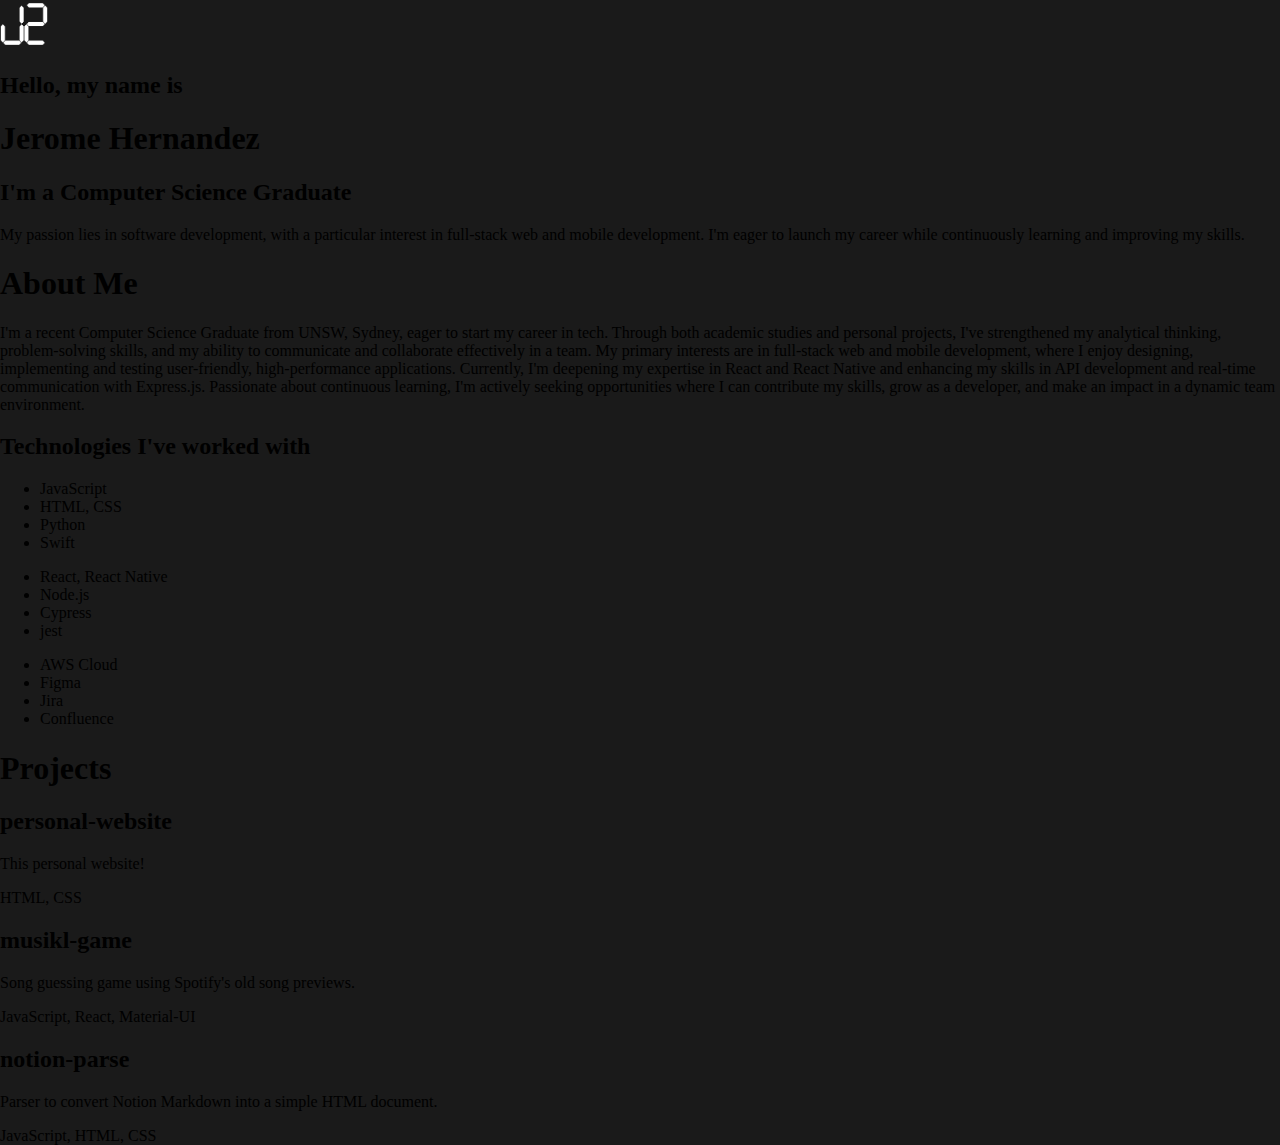
==== main.html @ 6acabdaa "feat: Simple HTML document structure" ====
<!DOCTYPE html>
<html lang="en">
<head>
    <meta charset="UTF-8">
    <meta name="viewport" content="width=device-width, initial-scale=1.0">
    <link rel="stylesheet" href="main.css">
    <title>Personal Website</title>
</head>
<body>
    <nav id="navbar">
        <img src="images/J2 7 Segment.png" alt="J2" id="logo">
    </nav>
    <h2>Hello, my name is</h2>
    <h1>Jerome Hernandez</h1>
    <h2>I'm a Computer Science Graduate</h2>
    <p>My passion lies in software development, with a particular interest in full-stack web and mobile development. I'm eager to launch my career while continuously learning and improving my skills.</p>
    <!-- TODO: Email, LinkedIn, GitHub logos -->
    <h1>About Me</h1>
    <p>I'm a recent Computer Science Graduate from UNSW, Sydney, eager to start my career in tech. Through both academic studies and personal projects, I've strengthened my analytical thinking, problem-solving skills, and my ability to communicate and collaborate effectively in a team.

        My primary interests are in full-stack web and mobile development, where I enjoy designing, implementing and testing user-friendly, high-performance applications. Currently, I'm deepening my expertise in React and React Native and enhancing my skills in API development and real-time communication with Express.js.
        
        Passionate about continuous learning, I'm actively seeking opportunities where I can contribute my skills, grow as a developer, and make an impact in a dynamic team environment.</p>
    <h2>Technologies I've worked with</h2>
    <ul>
        <li>JavaScript</li>
        <li>HTML, CSS</li>
        <li>Python</li>
        <li>Swift</li>
    </ul>
    <ul>
        <li>React, React Native</li>
        <li>Node.js</li>
        <li>Cypress</li>
        <li>jest</li>
    </ul>
    <ul>
        <li>AWS Cloud</li>
        <li>Figma</li>
        <li>Jira</li>
        <li>Confluence</li>
    </ul>
    <!-- TODO: 3 Technologies logos -->
     <h1>Projects</h1>
     <div id="project-tiles">
        <div class="project-tile">
            <!-- TODO: GitHub logo link -->
             <h2>personal-website</h2>
             <p class="regular">This personal website!</p>
             <p class="small">HTML, CSS</p>
        </div>
        <div class="project-tile">
            <!-- TODO: GitHub logo link -->
             <h2>musikl-game</h2>
             <p class="regular">Song guessing game using Spotify's old song previews.</p>
             <p class="small">JavaScript, React, Material-UI</p>
        </div>
        <div class="project-tile">
            <!-- TODO: GitHub logo link -->
             <h2>notion-parse</h2>
             <p class="regular">Parser to convert Notion Markdown into a simple HTML document.</p>
             <p class="small">JavaScript, HTML, CSS</p>
        </div>
     </div>
</body>
</html>
---- main.css ----
body {
    margin: 0;
    background-color: #1A1A1A;
    height: 100vh;
    width: 100vw;
}

#logo {
    width: 48px;
    height: 48px;
}
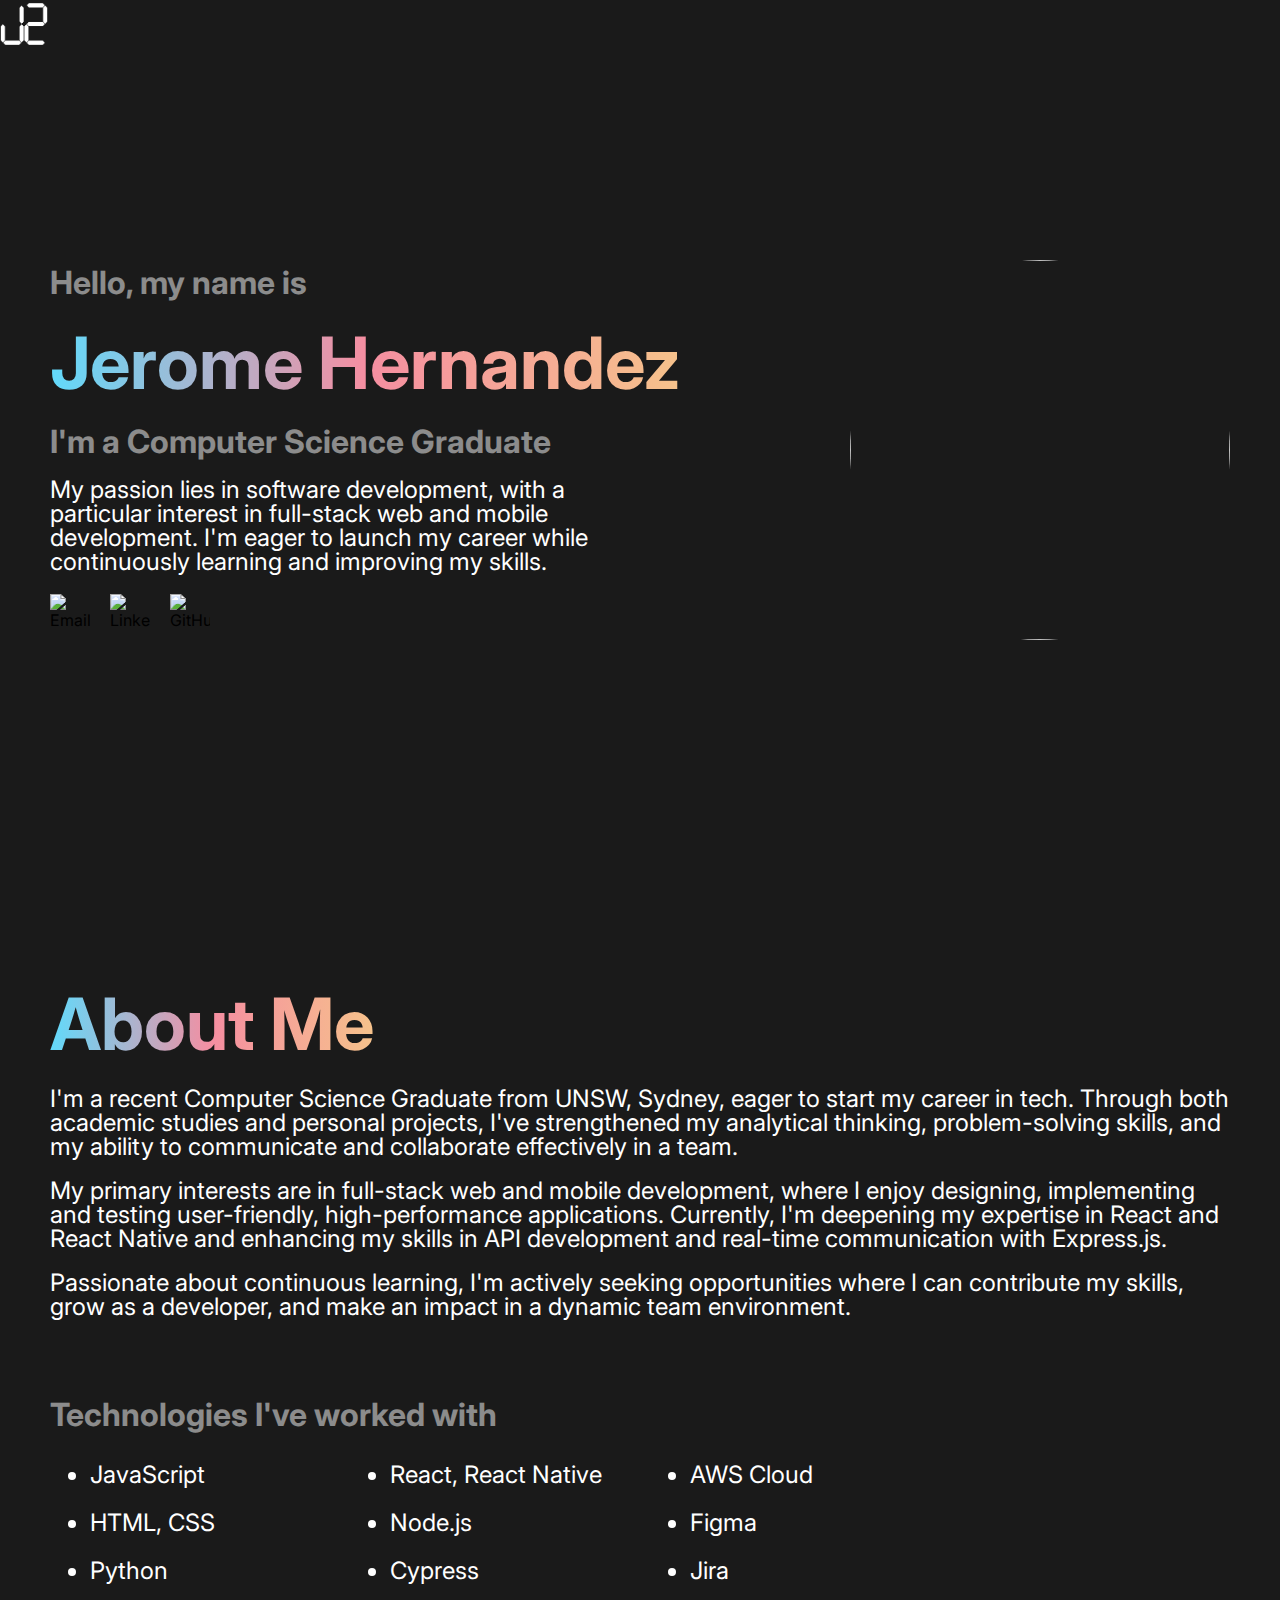
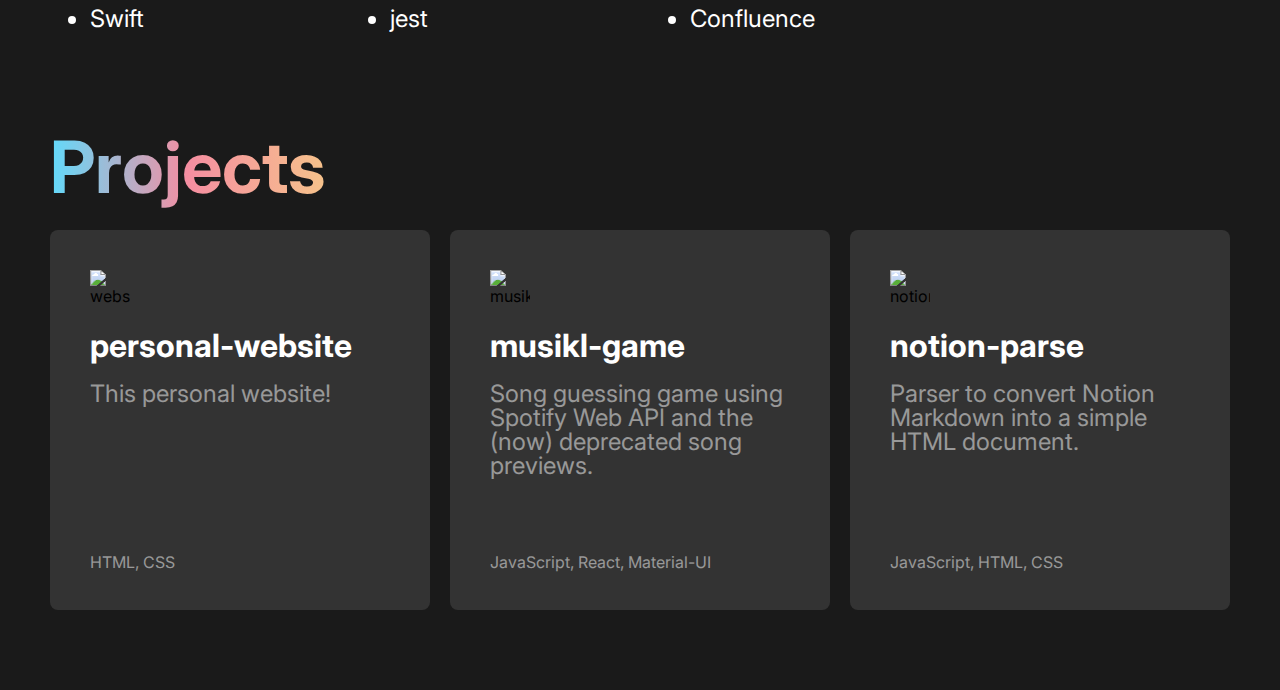
==== commit 69b4be1c: "feat: project tiles" ====
--- a/main.html
+++ b/main.html
@@ -1,66 +1,109 @@
 <!DOCTYPE html>
 <html lang="en">
-<head>
-    <meta charset="UTF-8">
-    <meta name="viewport" content="width=device-width, initial-scale=1.0">
-    <link rel="stylesheet" href="main.css">
+  <head>
+    <meta charset="UTF-8" />
+    <meta name="viewport" content="width=device-width, initial-scale=1.0" />
+    <link rel="stylesheet" href="main.css" />
     <title>Personal Website</title>
-</head>
-<body>
+    <style>
+      @import url("https://fonts.googleapis.com/css2?family=Inter:ital,opsz,wght@0,14..32,100..900;1,14..32,100..900&display=swap");
+    </style>
+  </head>
+  <body>
     <nav id="navbar">
-        <img src="images/J2 7 Segment.png" alt="J2" id="logo">
+      <img src="images/J2 7 Segment.png" alt="J2" id="logo" />
     </nav>
-    <h2>Hello, my name is</h2>
-    <h1>Jerome Hernandez</h1>
-    <h2>I'm a Computer Science Graduate</h2>
-    <p>My passion lies in software development, with a particular interest in full-stack web and mobile development. I'm eager to launch my career while continuously learning and improving my skills.</p>
-    <!-- TODO: Email, LinkedIn, GitHub logos -->
-    <h1>About Me</h1>
-    <p>I'm a recent Computer Science Graduate from UNSW, Sydney, eager to start my career in tech. Through both academic studies and personal projects, I've strengthened my analytical thinking, problem-solving skills, and my ability to communicate and collaborate effectively in a team.
-
-        My primary interests are in full-stack web and mobile development, where I enjoy designing, implementing and testing user-friendly, high-performance applications. Currently, I'm deepening my expertise in React and React Native and enhancing my skills in API development and real-time communication with Express.js.
-        
-        Passionate about continuous learning, I'm actively seeking opportunities where I can contribute my skills, grow as a developer, and make an impact in a dynamic team environment.</p>
-    <h2>Technologies I've worked with</h2>
-    <ul>
-        <li>JavaScript</li>
-        <li>HTML, CSS</li>
-        <li>Python</li>
-        <li>Swift</li>
-    </ul>
-    <ul>
-        <li>React, React Native</li>
-        <li>Node.js</li>
-        <li>Cypress</li>
-        <li>jest</li>
-    </ul>
-    <ul>
-        <li>AWS Cloud</li>
-        <li>Figma</li>
-        <li>Jira</li>
-        <li>Confluence</li>
-    </ul>
-    <!-- TODO: 3 Technologies logos -->
-     <h1>Projects</h1>
-     <div id="project-tiles">
-        <div class="project-tile">
-            <!-- TODO: GitHub logo link -->
-             <h2>personal-website</h2>
-             <p class="regular">This personal website!</p>
-             <p class="small">HTML, CSS</p>
+    <div id="root">
+      <div id="profile" class="container">
+        <h2>Hello, my name is</h2>
+        <h1>Jerome Hernandez</h1>
+        <h2>I'm a Computer Science Graduate</h2>
+        <img src="images/Profile Picture.png" alt="" id="profile-picture" />
+        <p id="profile-blurb">
+          My passion lies in software development, with a particular interest in
+          full-stack web and mobile development. I'm eager to launch my career
+          while continuously learning and improving my skills.
+        </p>
+        <div id="socials">
+          <img src="images/envelope-fill.svg" alt="Email" class="icon" />
+          <img src="images/linkedin.svg" alt="LinkedIn" class="icon" />
+          <img src="images/github.svg" alt="GitHub" class="icon" />
         </div>
-        <div class="project-tile">
-            <!-- TODO: GitHub logo link -->
-             <h2>musikl-game</h2>
-             <p class="regular">Song guessing game using Spotify's old song previews.</p>
-             <p class="small">JavaScript, React, Material-UI</p>
+      </div>
+      <div id="about" class="container">
+        <h1>About Me</h1>
+        <p>
+          I'm a recent Computer Science Graduate from UNSW, Sydney, eager to
+          start my career in tech. Through both academic studies and personal
+          projects, I've strengthened my analytical thinking, problem-solving
+          skills, and my ability to communicate and collaborate effectively in a
+          team.
+        </p>
+        <p>
+          My primary interests are in full-stack web and mobile development,
+          where I enjoy designing, implementing and testing user-friendly,
+          high-performance applications. Currently, I'm deepening my expertise
+          in React and React Native and enhancing my skills in API development
+          and real-time communication with Express.js.
+        </p>
+        <p>
+          Passionate about continuous learning, I'm actively seeking
+          opportunities where I can contribute my skills, grow as a developer,
+          and make an impact in a dynamic team environment.
+        </p>
+      </div>
+      <div id="technologies" class="container">
+        <h2>Technologies I've worked with</h2>
+        <div id="technologies-lists">
+          <ul>
+            <li>JavaScript</li>
+            <li>HTML, CSS</li>
+            <li>Python</li>
+            <li>Swift</li>
+          </ul>
+          <ul>
+            <li>React, React Native</li>
+            <li>Node.js</li>
+            <li>Cypress</li>
+            <li>jest</li>
+          </ul>
+          <ul>
+            <li>AWS Cloud</li>
+            <li>Figma</li>
+            <li>Jira</li>
+            <li>Confluence</li>
+          </ul>
         </div>
-        <div class="project-tile">
-            <!-- TODO: GitHub logo link -->
-             <h2>notion-parse</h2>
-             <p class="regular">Parser to convert Notion Markdown into a simple HTML document.</p>
-             <p class="small">JavaScript, HTML, CSS</p>
+        <!-- TODO: 3 Technologies logos -->
+      </div>
+      <div id="projects" class="container">
+        <h1>Projects</h1>
+        <div id="project-tiles">
+          <div class="project-tile">
+            <img src="images/github.svg" alt="website repo" class="icon" />
+            <h2>personal-website</h2>
+            <p>This personal website!</p>
+            <p class="text-small">HTML, CSS</p>
+          </div>
+          <div class="project-tile">
+            <img src="images/github.svg" alt="musikl-game repo" class="icon" />
+            <h2>musikl-game</h2>
+            <p>
+              Song guessing game using Spotify Web API and the (now) deprecated
+              song previews.
+            </p>
+            <p class="text-small">JavaScript, React, Material-UI</p>
+          </div>
+          <div class="project-tile">
+            <img src="images/github.svg" alt="notion-parse repo" class="icon" />
+            <h2>notion-parse</h2>
+            <p>
+              Parser to convert Notion Markdown into a simple HTML document.
+            </p>
+            <p class="text-small">JavaScript, HTML, CSS</p>
+          </div>
         </div>
-     </div>
-</body>
-</html>+      </div>
+    </div>
+  </body>
+</html>
--- a/main.css
+++ b/main.css
@@ -1,11 +1,143 @@
+html {
+    font-size: 16px;
+}
+
+nav {
+    height: 0px;
+}
+
 body {
     margin: 0;
     background-color: #1A1A1A;
-    height: 100vh;
-    width: 100vw;
+    height: 100%;
+    width: 100%;
+    font-family: 'Inter';
+}
+
+#root {
+    margin: 0 auto 0 auto;
+    width: 100%;
+    max-width: 1180px;
 }
 
 #logo {
-    width: 48px;
-    height: 48px;
+    width: 3rem;
+    height: 3rem;
+}
+
+#profile {
+    position: relative;
+    height: 100vh;
+    justify-content: center;
+}
+
+#profile-picture {
+    width: 23.75rem;
+    height: 23.75rem;
+    border-radius: 11.875rem;
+    position: absolute;
+    right: 0px;
+}
+
+#profile-blurb {
+    width: 580px;
+}
+
+#socials,
+#technologies-lists,
+#project-tiles {
+    display: flex;
+    flex-direction: row;
+    gap: 1.25rem;
+}
+
+#about,
+#technologies,
+#projects {
+    margin-top: 5rem;
+    margin-bottom: 5rem;
+}
+
+#technologies-lists {
+    width: 55rem;
+}
+
+#technologies-lists>ul {
+    flex: 1;
+}
+
+#technologies-lists>ul>li {
+    line-height: 3rem;
+}
+
+.project-tile {
+    height: 23.75rem;
+    width: 23.75rem;
+    background-color: #333333;
+    border-radius: 0.5rem;
+    padding: 2.5rem;
+    box-sizing: border-box;
+    display: flex;
+    flex-direction: column;
+    gap: 1.25rem;
+}
+
+.project-tile>h2 {
+    color: #FFFFFF;
+}
+
+.project-tile>h2+p {
+    color: rgba(255, 255, 255, 0.5);
+    flex: 1;
+}
+
+h1,
+h2,
+p,
+li,
+ul {
+    margin: 0;
+}
+
+h1 {
+    font-size: 4.5rem;
+    color: transparent;
+    font-weight: bold;
+    background-image: linear-gradient(to right, #61DAFB, #F58EA1, #F6C28B);
+    background-clip: text;
+    align-self: start;
+    overflow: visible;
+}
+
+h2 {
+    font-size: 2rem;
+    line-height: 2rem;
+    color: rgba(255, 255, 255, 0.5);
+    font-weight: bold;
+}
+
+p,
+li {
+    font-size: 1.5rem;
+    line-height: 1.5rem;
+    color: #FFFFFF;
+    font-weight: normal;
+}
+
+.container {
+    display: flex;
+    flex-direction: column;
+    gap: 1.25rem;
+}
+
+.text-small {
+    font-size: 1rem;
+    line-height: 1rem;
+    color: rgba(255, 255, 255, 0.5);
+    font-weight: normal;
+}
+
+.icon {
+    height: 2.5rem;
+    width: 2.5rem;
 }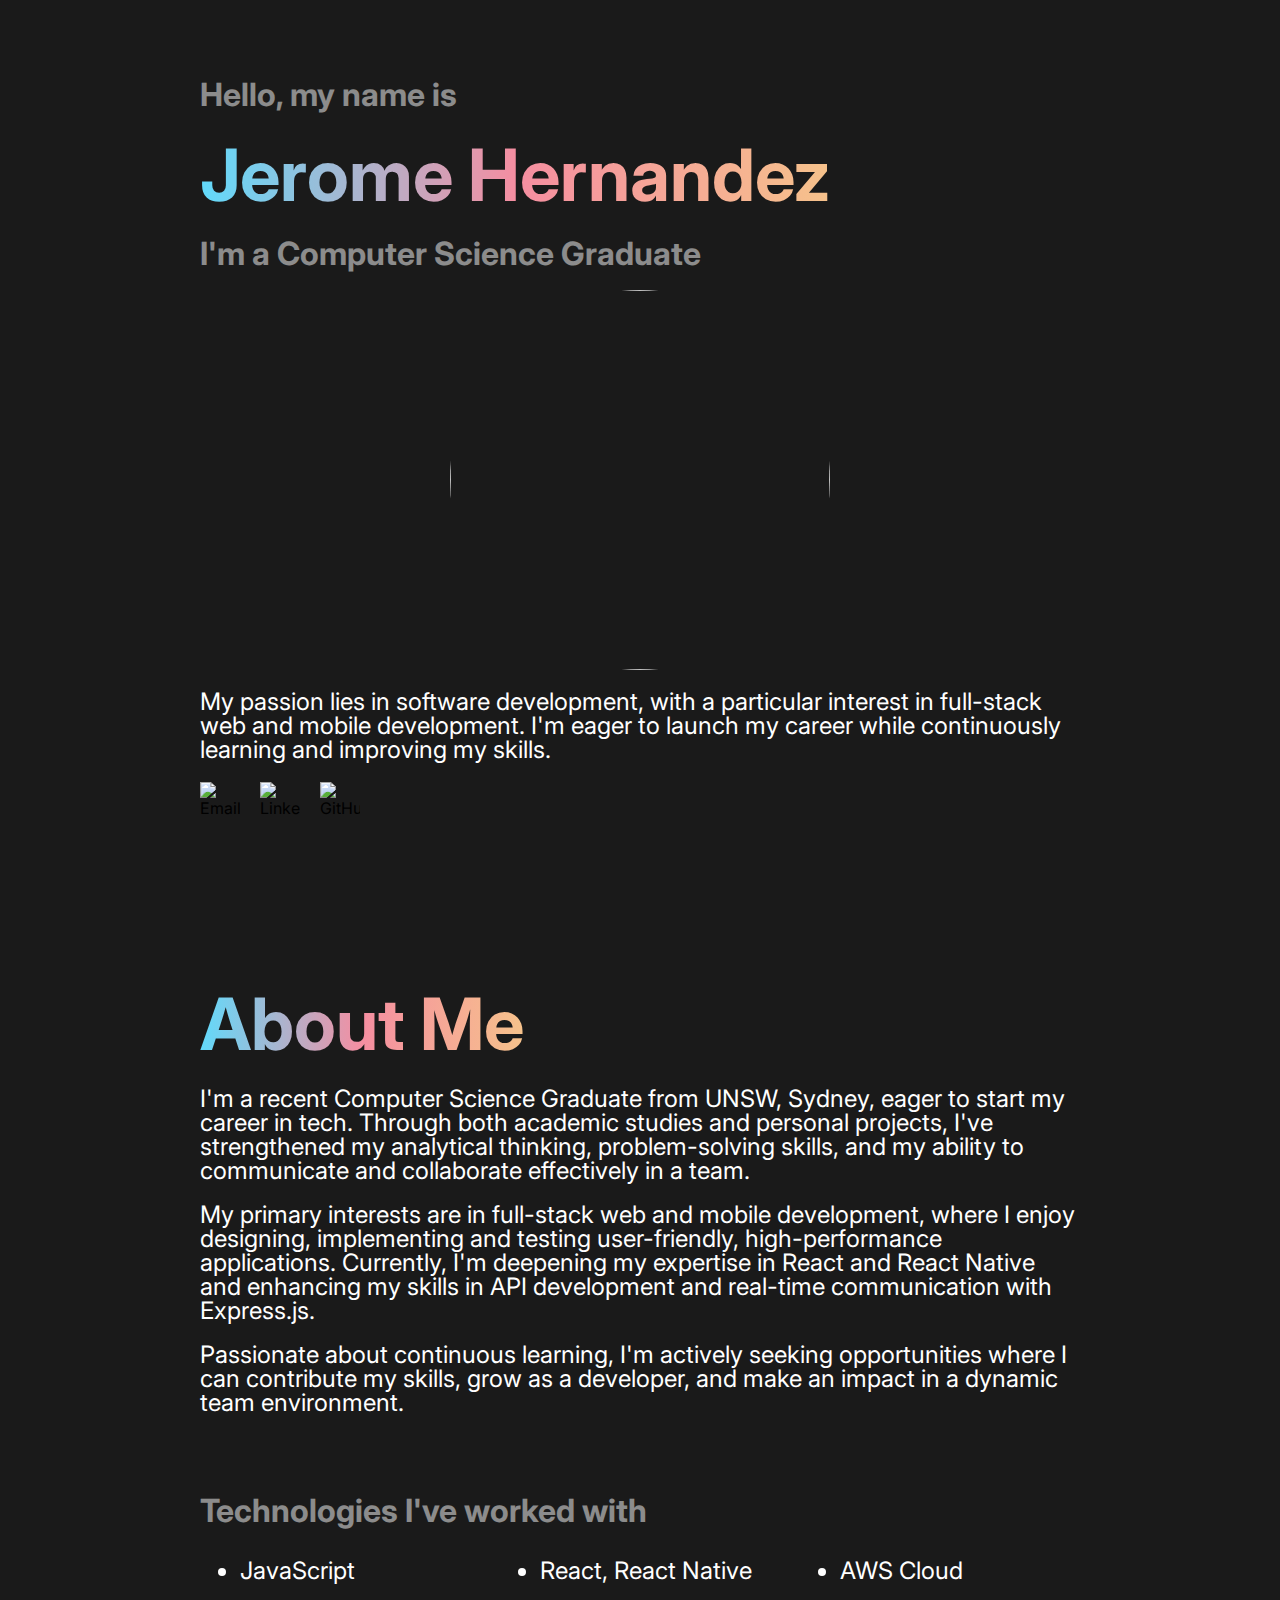
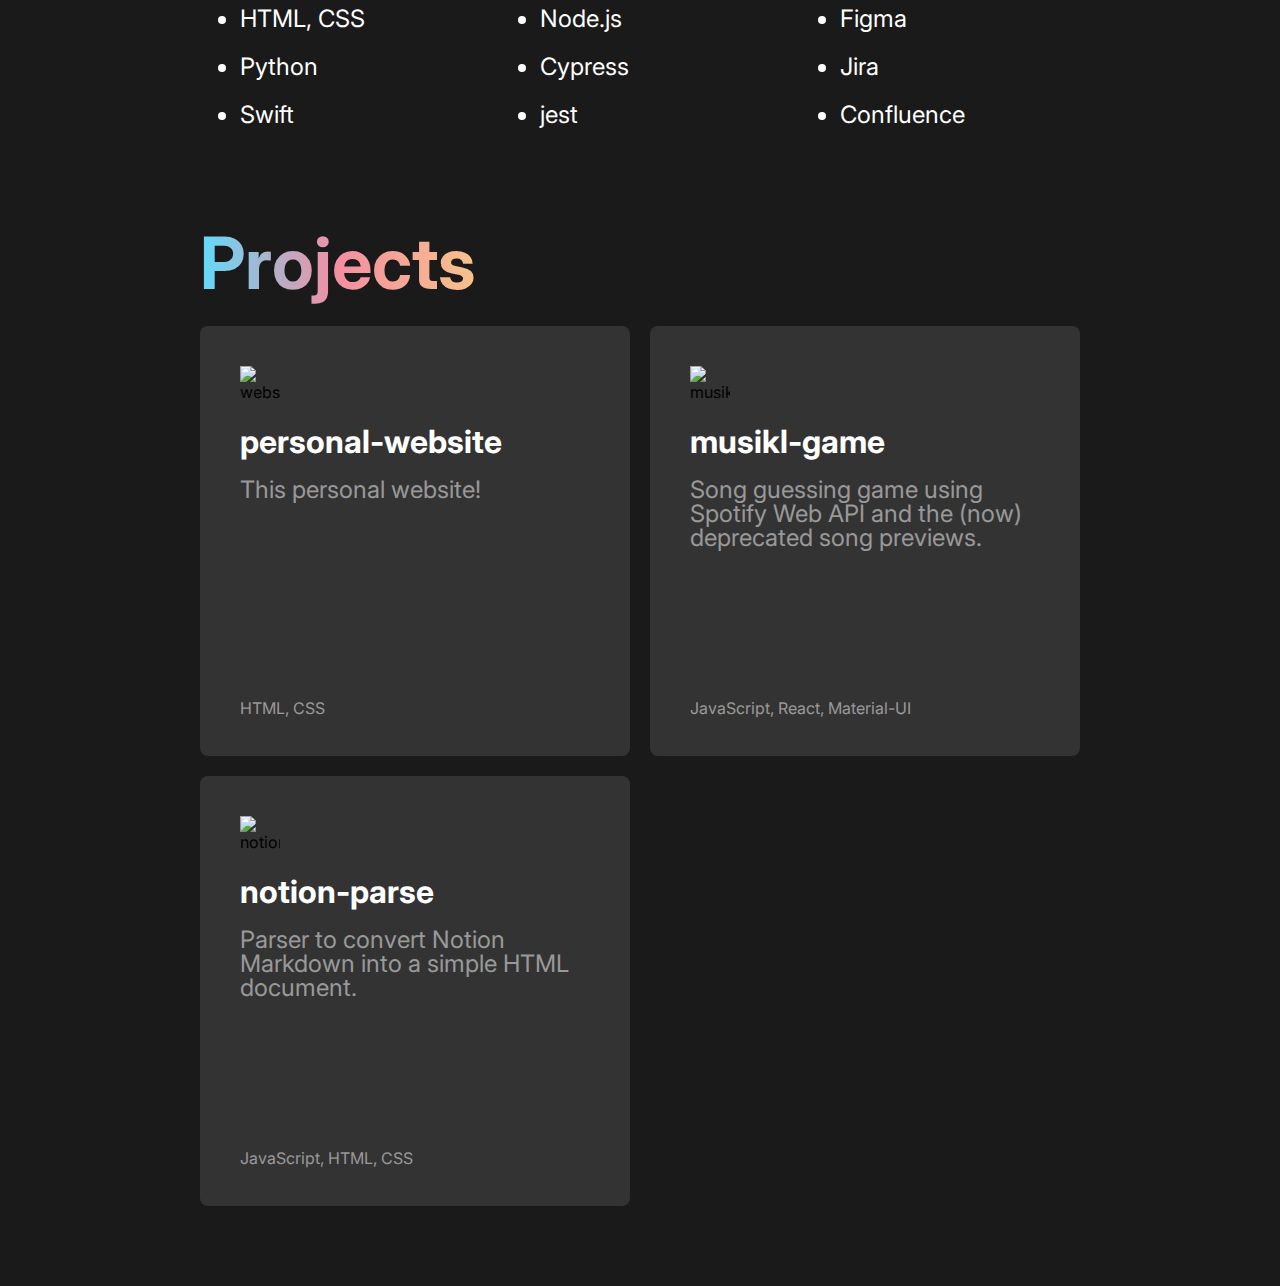
==== commit 65b334ce: "feat: mobile responsiveness media queries" ====
--- a/main.html
+++ b/main.html
@@ -10,7 +10,7 @@
     </style>
   </head>
   <body>
-    <nav id="navbar">
+    <nav>
       <img src="images/J2 7 Segment.png" alt="J2" id="logo" />
     </nav>
     <div id="root">
@@ -74,7 +74,15 @@
             <li>Confluence</li>
           </ul>
         </div>
-        <!-- TODO: 3 Technologies logos -->
+        <div id="technologies-tile-1">
+          <img src="images/react.png" alt="" class="technologies-tile-img" />
+        </div>
+        <div id="technologies-tile-2">
+          <img src="images/figma.png" alt="" class="technologies-tile-img" />
+        </div>
+        <div id="technologies-tile-3">
+          <img src="images/js.png" alt="" class="technologies-tile-img" />
+        </div>
       </div>
       <div id="projects" class="container">
         <h1>Projects</h1>
--- a/main.css
+++ b/main.css
@@ -4,6 +4,8 @@
 
 nav {
     height: 0px;
+    position: sticky;
+    top: 0;
 }
 
 body {
@@ -23,10 +25,14 @@
 #logo {
     width: 3rem;
     height: 3rem;
+    position: absolute;
+    top: 2rem;
+    left: 2rem;
 }
 
 #profile {
     position: relative;
+    min-height: 47.5rem;
     height: 100vh;
     justify-content: center;
 }
@@ -40,7 +46,7 @@
 }
 
 #profile-blurb {
-    width: 580px;
+    width: 36.25rem;
 }
 
 #socials,
@@ -48,6 +54,7 @@
 #project-tiles {
     display: flex;
     flex-direction: row;
+    flex-wrap: wrap;
     gap: 1.25rem;
 }
 
@@ -56,6 +63,7 @@
 #projects {
     margin-top: 5rem;
     margin-bottom: 5rem;
+    position: relative;
 }
 
 #technologies-lists {
@@ -68,6 +76,45 @@
 
 #technologies-lists>ul>li {
     line-height: 3rem;
+}
+
+#technologies-tile-1,
+#technologies-tile-2,
+#technologies-tile-3 {
+    height: 5rem;
+    width: 5rem;
+    padding: 0.5rem;
+    border-radius: 0.5rem;
+    background-color: #333333;
+    box-sizing: border-box;
+    border-width: 2px;
+    border-style: solid;
+    position: absolute;
+}
+
+#technologies-tile-1 {
+    border-color: #61DAFB;
+    top: 50%;
+    right: 12.5rem;
+    translate: 0% -50%;
+}
+
+#technologies-tile-2 {
+    border-color: #F58EA1;
+    top: 0;
+    right: 6.25rem;
+}
+
+#technologies-tile-3 {
+    border-color: #F6C28B;
+    bottom: 0;
+    right: 0;
+}
+
+.technologies-tile-img {
+    height: 100%;
+    width: 100%;
+    object-fit: contain;
 }
 
 .project-tile {
@@ -140,4 +187,36 @@
 .icon {
     height: 2.5rem;
     width: 2.5rem;
+}
+
+@media (max-width: 1404px) {
+    nav {
+        display: none;
+    }
+}
+
+@media (max-width: 1280px) {
+    #root {
+        max-width: 880px;
+    }
+
+    #profile-picture {
+        position: static;
+        margin: 0 auto;
+    }
+
+    #profile-blurb {
+        width: 100%;
+    }
+
+    #technologies-tile-1,
+    #technologies-tile-2,
+    #technologies-tile-3 {
+        display: none;
+    }
+
+    .project-tile {
+        height: 26.875rem;
+        width: 26.875rem;
+    }
 }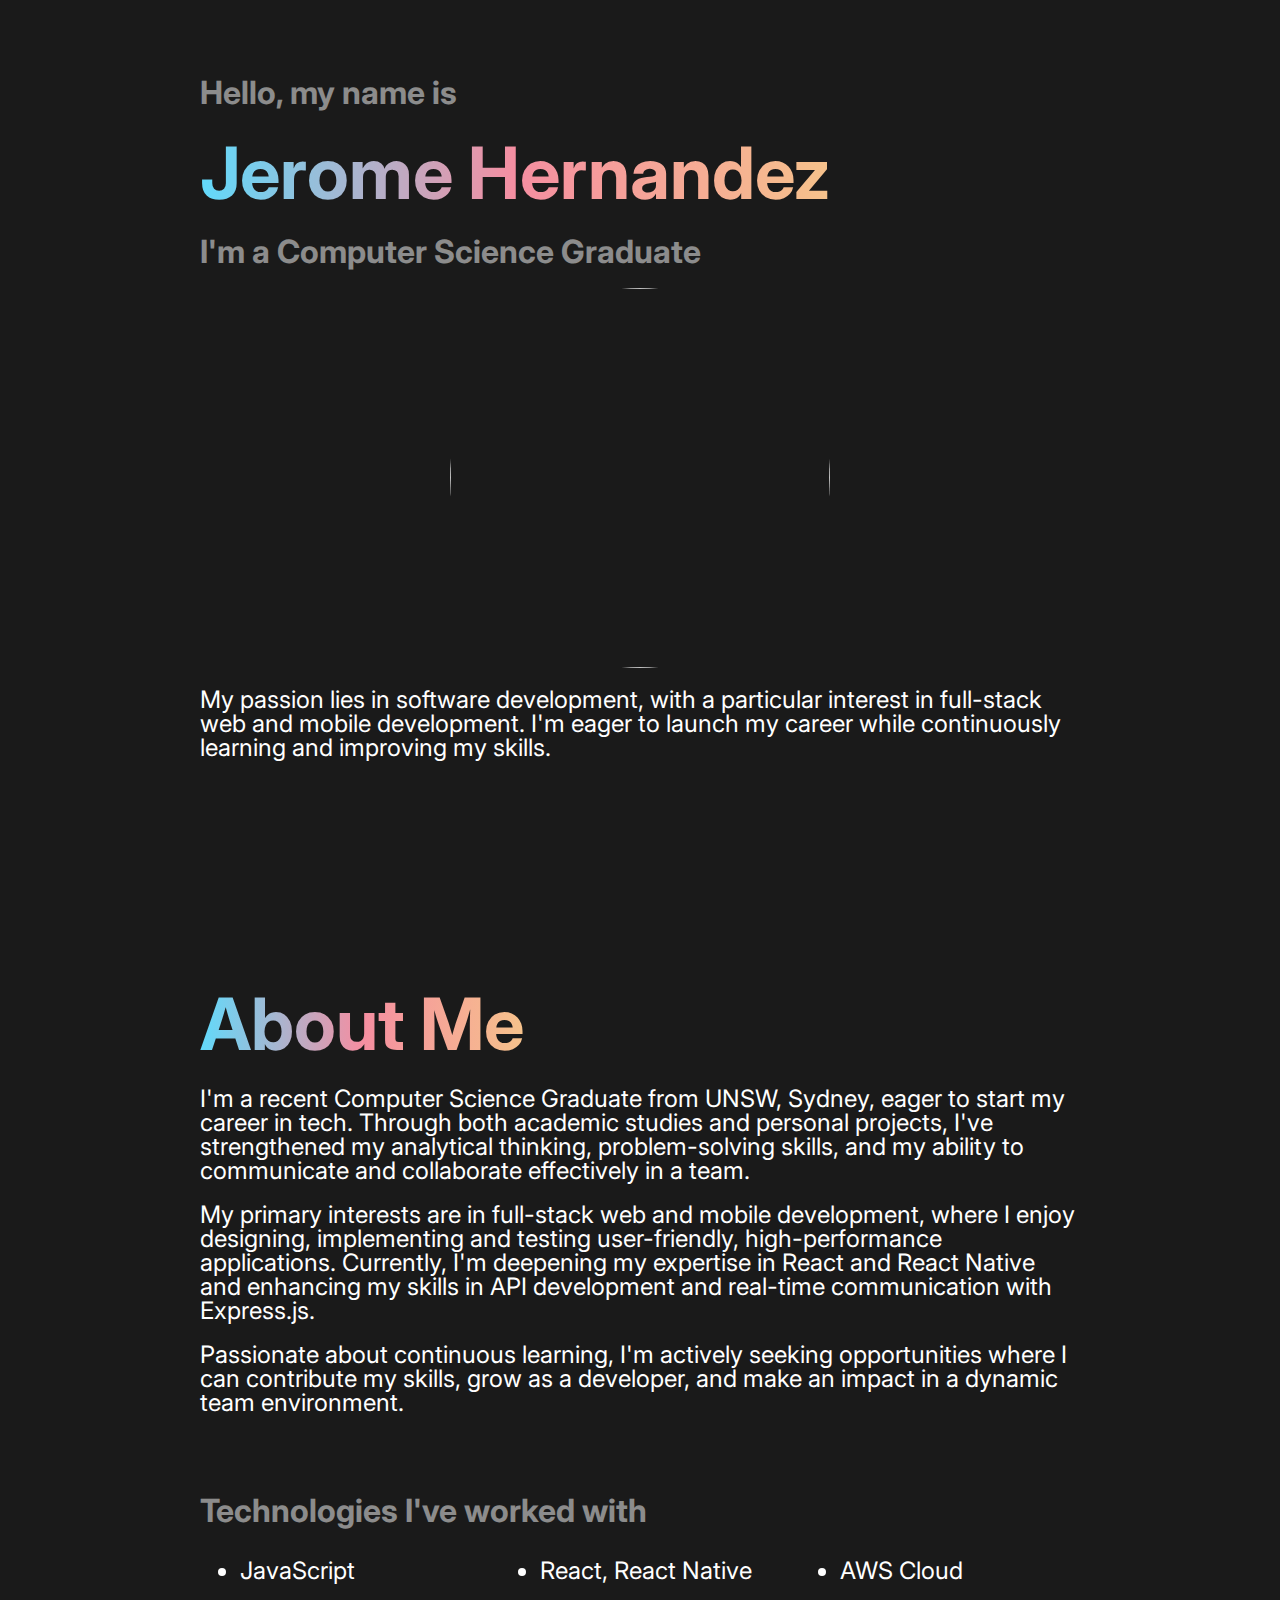
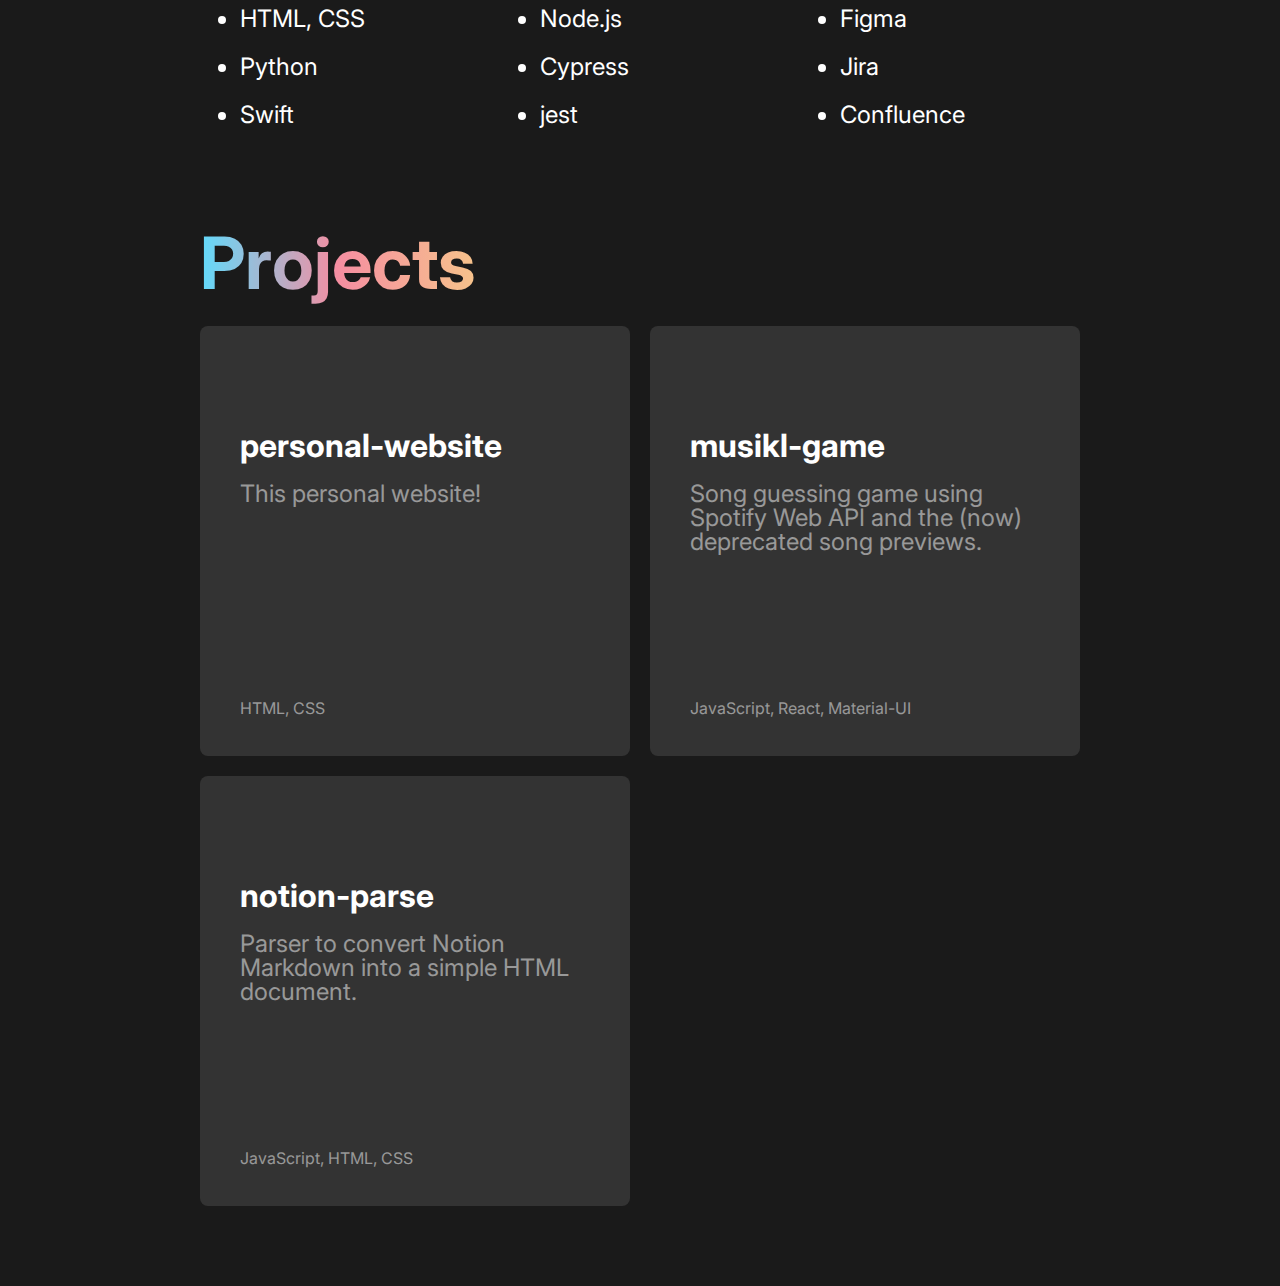
==== commit 2d9af92b: "feat: interactive svg links" ====
--- a/main.html
+++ b/main.html
@@ -25,9 +25,21 @@
           while continuously learning and improving my skills.
         </p>
         <div id="socials">
-          <img src="images/envelope-fill.svg" alt="Email" class="icon" />
-          <img src="images/linkedin.svg" alt="LinkedIn" class="icon" />
-          <img src="images/github.svg" alt="GitHub" class="icon" />
+          <a href="mailto:rjeromeh@outlook.com">
+            <svg class="icon">
+              <use xlink:href="icons.svg#envelope-fill"></use>
+            </svg>
+          </a>
+          <a href="https://www.linkedin.com/in/rjeromeh/">
+            <svg class="icon">
+              <use xlink:href="icons.svg#linkedin"></use>
+            </svg>
+          </a>
+          <a href="https://github.com/J0020git">
+            <svg class="icon">
+              <use xlink:href="icons.svg#github"></use>
+            </svg>
+          </a>
         </div>
       </div>
       <div id="about" class="container">
@@ -88,13 +100,21 @@
         <h1>Projects</h1>
         <div id="project-tiles">
           <div class="project-tile">
-            <img src="images/github.svg" alt="website repo" class="icon" />
+            <a href="https://github.com/J0020git/personal-website">
+              <svg class="icon">
+                <use xlink:href="icons.svg#github"></use>
+              </svg>
+            </a>
             <h2>personal-website</h2>
             <p>This personal website!</p>
             <p class="text-small">HTML, CSS</p>
           </div>
           <div class="project-tile">
-            <img src="images/github.svg" alt="musikl-game repo" class="icon" />
+            <a href="https://github.com/J0020git/musikl-game">
+              <svg class="icon">
+                <use xlink:href="icons.svg#github"></use>
+              </svg>
+            </a>
             <h2>musikl-game</h2>
             <p>
               Song guessing game using Spotify Web API and the (now) deprecated
@@ -103,7 +123,11 @@
             <p class="text-small">JavaScript, React, Material-UI</p>
           </div>
           <div class="project-tile">
-            <img src="images/github.svg" alt="notion-parse repo" class="icon" />
+            <a href="https://github.com/J0020git/notion-parse">
+              <svg class="icon">
+                <use xlink:href="icons.svg#github"></use>
+              </svg>
+            </a>
             <h2>notion-parse</h2>
             <p>
               Parser to convert Notion Markdown into a simple HTML document.
--- a/main.css
+++ b/main.css
@@ -49,13 +49,23 @@
     width: 36.25rem;
 }
 
-#socials,
-#technologies-lists,
-#project-tiles {
+#socials {
     display: flex;
     flex-direction: row;
     flex-wrap: wrap;
     gap: 1.25rem;
+}
+
+#project-tiles {
+    display: grid;
+    gap: 1.25rem;
+    grid-template-columns: repeat(3, 1fr);
+}
+
+#technologies-lists {
+    display: grid;
+    gap: 1.25rem;
+    grid-template-columns: repeat(4, 1fr);
 }
 
 #about,
@@ -64,10 +74,6 @@
     margin-top: 5rem;
     margin-bottom: 5rem;
     position: relative;
-}
-
-#technologies-lists {
-    width: 55rem;
 }
 
 #technologies-lists>ul {
@@ -118,8 +124,7 @@
 }
 
 .project-tile {
-    height: 23.75rem;
-    width: 23.75rem;
+    aspect-ratio: 1 / 1;
     background-color: #333333;
     border-radius: 0.5rem;
     padding: 2.5rem;
@@ -127,6 +132,7 @@
     display: flex;
     flex-direction: column;
     gap: 1.25rem;
+    overflow: hidden;
 }
 
 .project-tile>h2 {
@@ -136,6 +142,7 @@
 .project-tile>h2+p {
     color: rgba(255, 255, 255, 0.5);
     flex: 1;
+    overflow: hidden;
 }
 
 h1,
@@ -187,6 +194,7 @@
 .icon {
     height: 2.5rem;
     width: 2.5rem;
+    color: #FFFFFF;
 }
 
 @media (max-width: 1404px) {
@@ -207,6 +215,10 @@
 
     #profile-blurb {
         width: 100%;
+    }
+
+    #technologies-lists {
+        grid-template-columns: repeat(3, 1fr);
     }
 
     #technologies-tile-1,
@@ -215,8 +227,63 @@
         display: none;
     }
 
-    .project-tile {
-        height: 26.875rem;
-        width: 26.875rem;
+    #project-tiles {
+        grid-template-columns: repeat(2, 1fr);
+    }
+}
+
+@media (max-width: 1000px) {
+    html {
+        font-size: 12px;
+    }
+
+    #root {
+        max-width: 800px;
+    }
+
+    #profile-picture {
+        position: absolute;
+        right: 0px;
+    }
+
+    #profile-blurb {
+        width: 36.25rem;
+    }
+
+    #project-tiles {
+        grid-template-columns: repeat(3, 1fr);
+    }
+}
+
+@media (max-width: 880px) {
+    #root {
+        max-width: 600px;
+    }
+
+    #profile-picture {
+        position: static;
+        margin: 0 auto;
+    }
+
+    #profile-blurb {
+        width: 100%;
+    }
+
+    #project-tiles {
+        grid-template-columns: repeat(2, 1fr);
+    }
+}
+
+@media (max-width: 768px) {
+    html {
+        font-size: 10px;
+    }
+
+    #root {
+        max-width: 425px;
+    }
+
+    .project-tile>h2+p {
+        visibility: hidden;
     }
 }